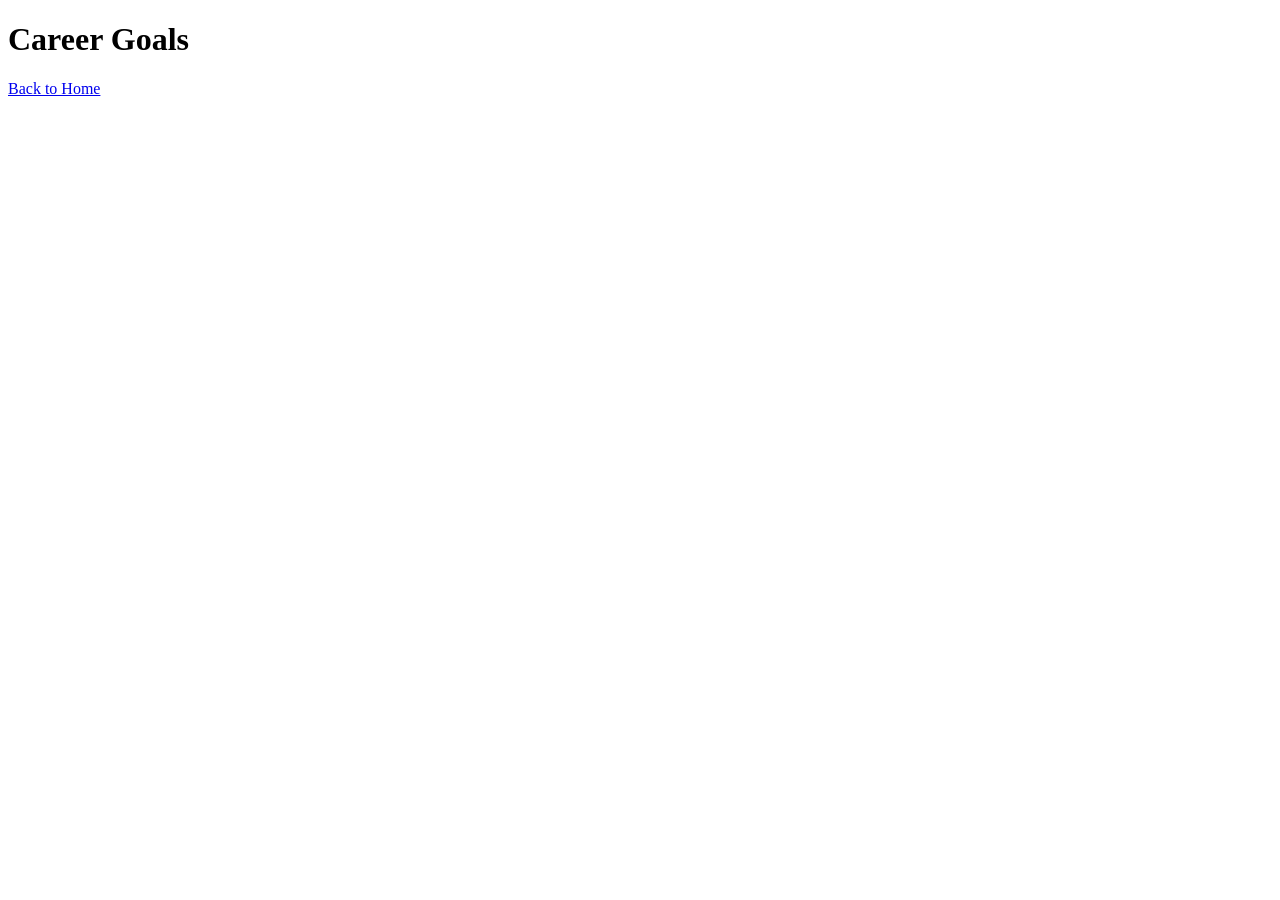
==== career-goals.html @ 960da12b "initial portfolio" ====
<!DOCTYPE html>
<html lang="en">
  <head>
    <meta charset="UTF-8" />
    <meta name="viewport" content="width=device-width, initial-scale=1.0" />
    <title>Career Goals</title>
    <link rel="stylesheet" href="style.css" />
  </head>
  <body>
    <header>
      <h1>Career Goals</h1>
      <nav>
        <a href="index.html">Back to Home</a>
      </nav>
    </header>

    <main>

    </main>

    <footer>

    </footer>

    <script src="script.js"></script>
  </body>
</html>
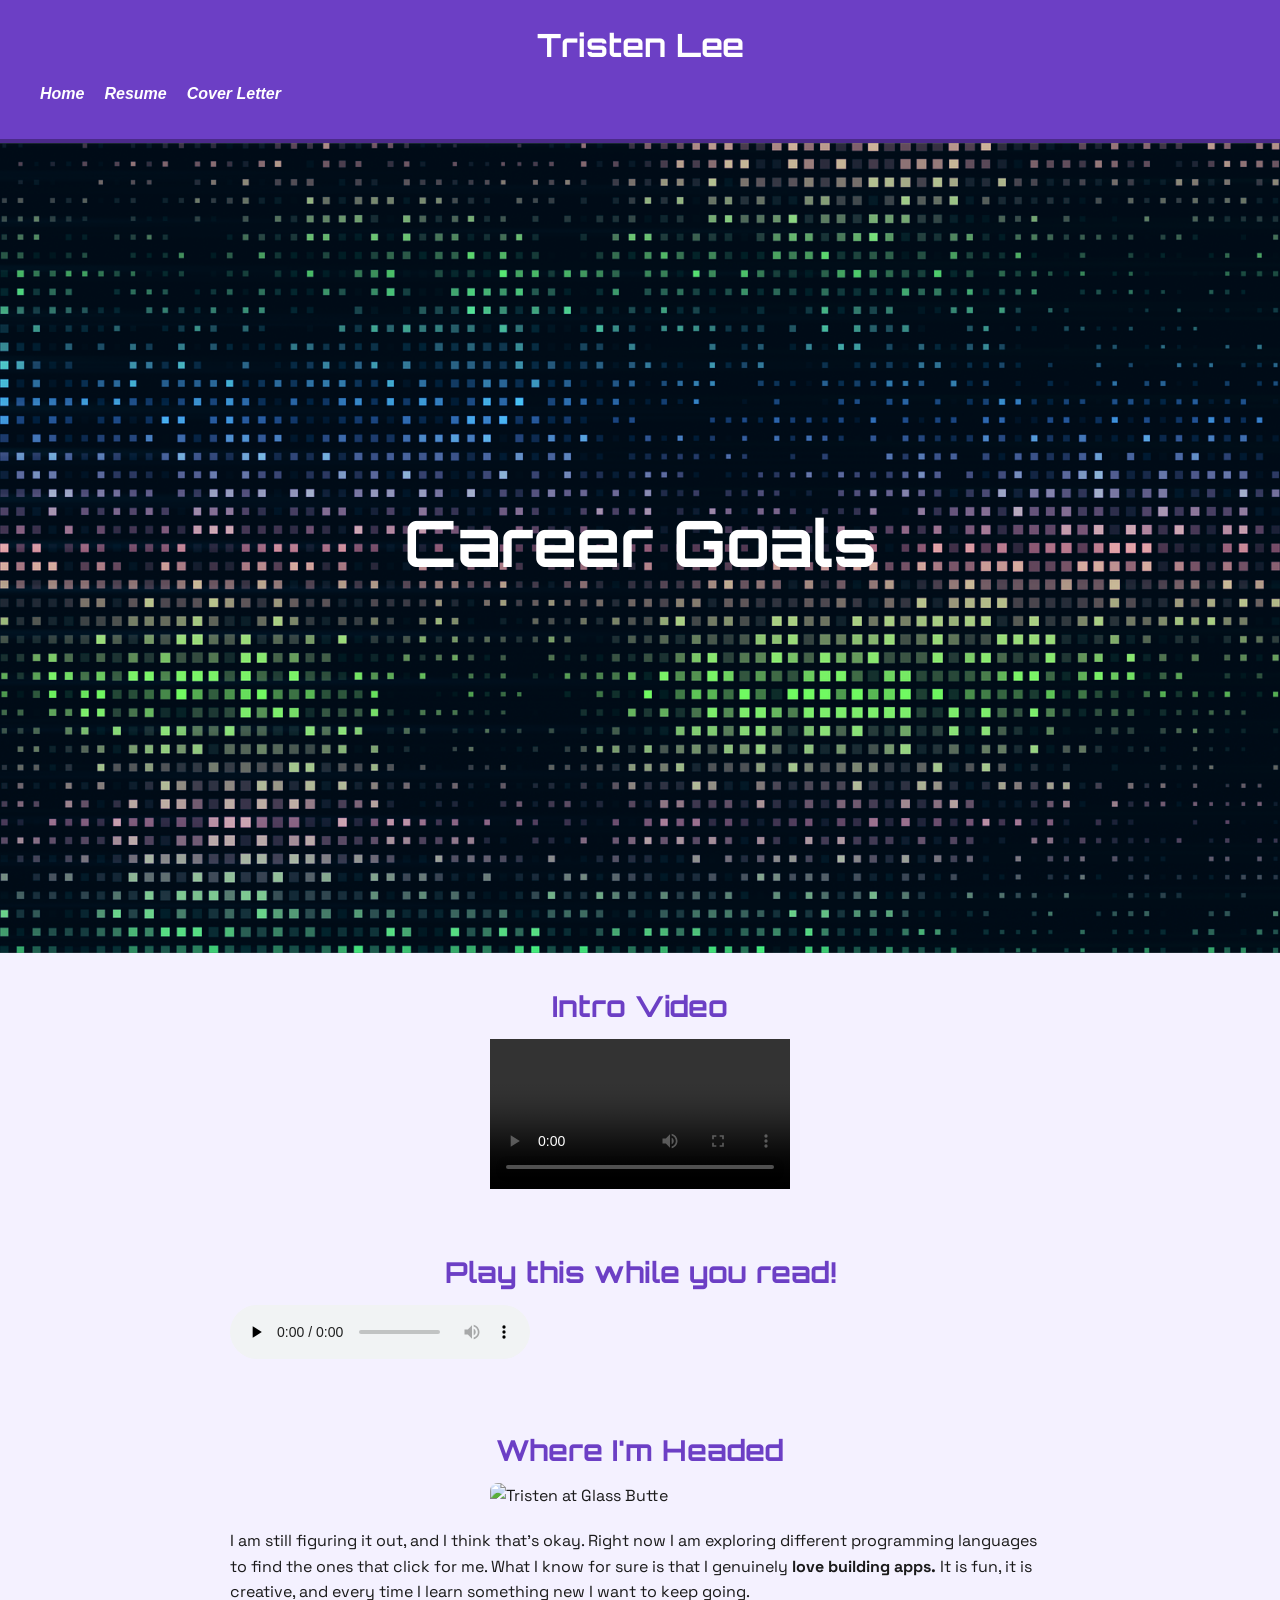
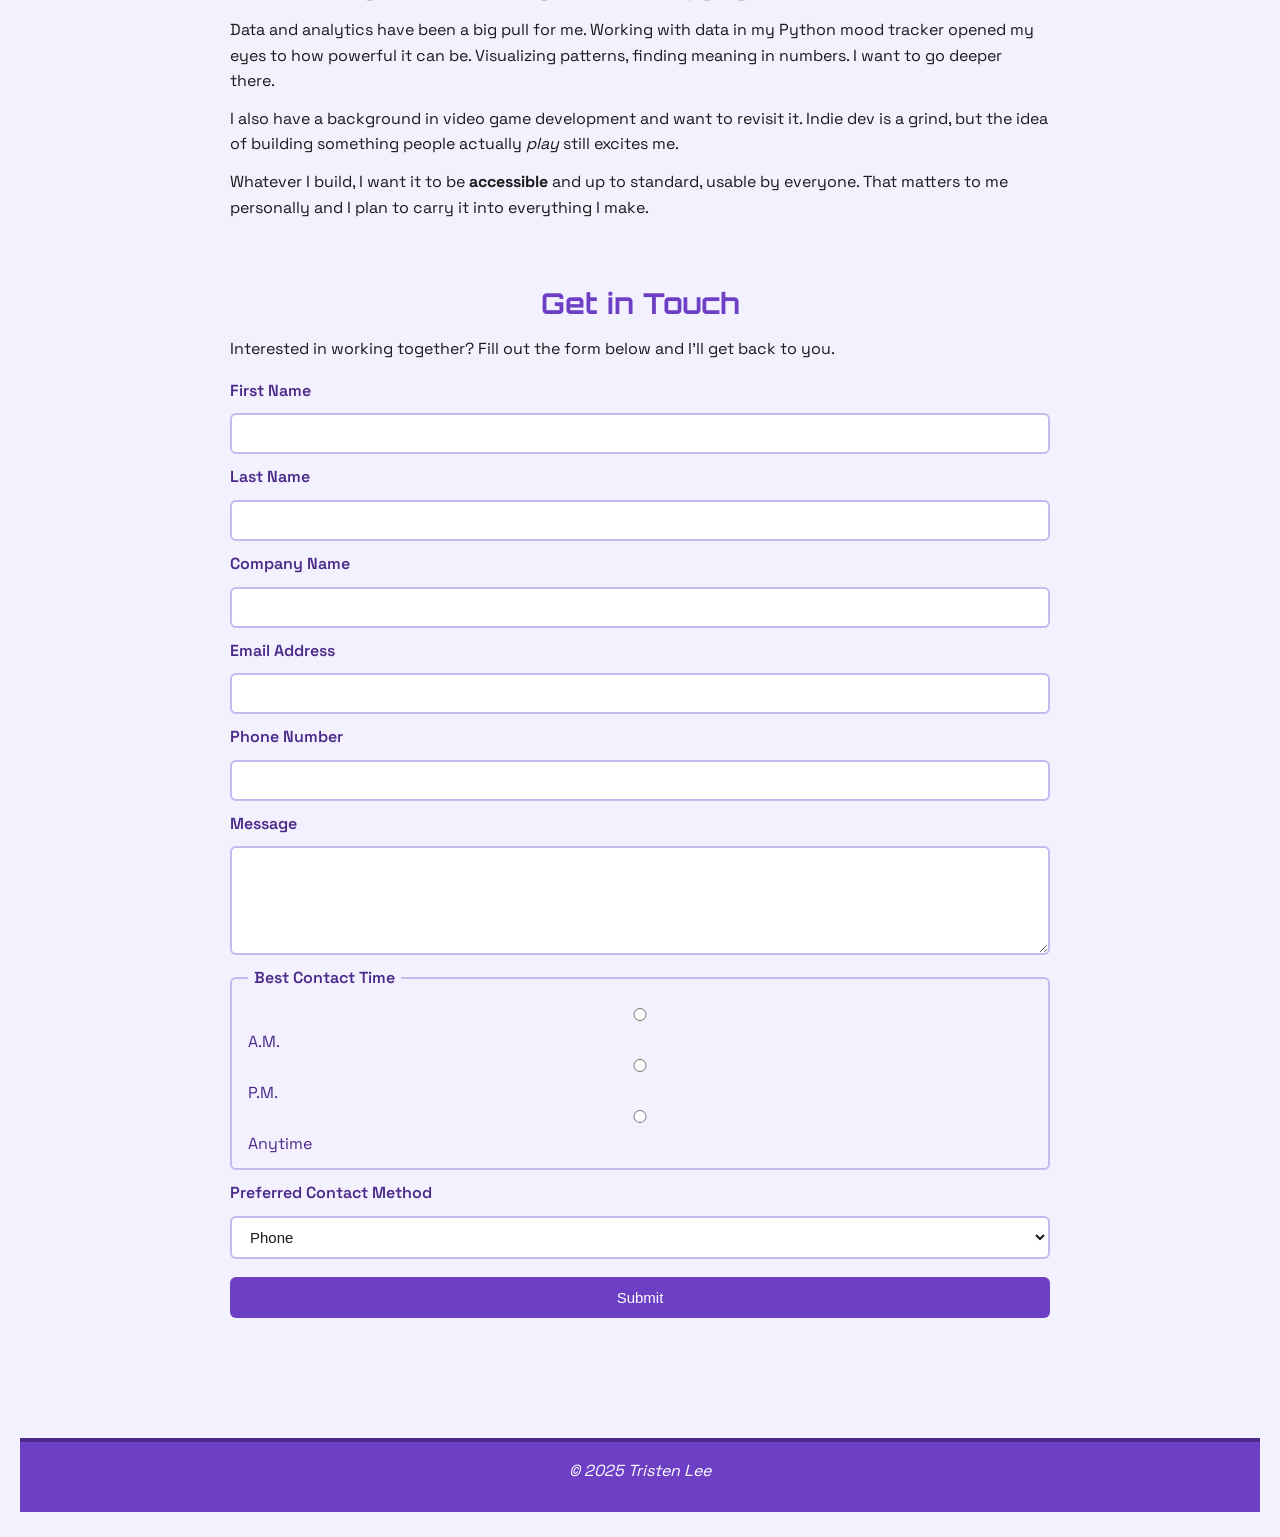
==== commit dd631d6c: "I added the portfolio pages, assets, styling, and a README." ====
--- a/career-goals.html
+++ b/career-goals.html
@@ -3,23 +3,115 @@
   <head>
     <meta charset="UTF-8" />
     <meta name="viewport" content="width=device-width, initial-scale=1.0" />
-    <title>Career Goals</title>
+    <title>Tristen Lee — Career Goals</title>
     <link rel="stylesheet" href="style.css" />
   </head>
   <body>
+
     <header>
-      <h1>Career Goals</h1>
+      <h1>Tristen Lee</h1>
       <nav>
-        <a href="index.html">Back to Home</a>
+        <ul>
+          <li><a href="index.html">Home</a></li>
+          <li><a href="resume.html">Resume</a></li>
+          <li><a href="cover-letter.html">Cover Letter</a></li>
+        </ul>
       </nav>
     </header>
 
     <main>
 
+      <section id="goals-hero" style="background-image: url('assets/hero_image.png');">
+        <h2>Career Goals</h2>
+      </section>
+
+      <section id="video-intro">
+        <h2>Intro Video</h2>
+            <video controls style=" border-color: black; border-size: height: 400px; width: 300px; display: block; margin: 0 auto;">
+                <source src="assets/career_goals.mp4" type="video/mp4" />
+                Your browser does not support the video element.
+            </video>
+      </section>
+
+      <section id="audio-section">
+        <h2>Play this while you read!</h2>
+            <audio controls preload="none">
+                <source src="assets/background_music.wav" type="audio/wav" />
+                Your browser does not support the audio element.
+            </audio>
+      </section>
+
+      <section id="goals">
+        <h2>Where I'm Headed</h2>
+        <img src="assets/kylee-and-me-at-Glass-Butte.png" alt="Tristen at Glass Butte" style="max-width: 300px; display: block; margin: 0 auto 20px auto; border-radius: 8px;" />
+            <p>
+            I am still figuring it out, and I think that's okay. Right now I am exploring different programming
+            languages to find the ones that click for me. What I know for sure is that I genuinely
+            <strong>love building apps.</strong> It is fun, it is creative, and every time I learn something new
+            I want to keep going.
+            </p>
+            <p>
+            Data and analytics have been a big pull for me. Working with data in my Python mood tracker opened
+            my eyes to how powerful it can be. Visualizing patterns, finding meaning in numbers. I want to
+            go deeper there.
+            </p>
+            <p>
+            I also have a background in video game development and want to revisit it. Indie dev is a grind,
+            but the idea of building something people actually <em>play</em> still excites me.
+            </p>
+            <p>
+            Whatever I build, I want it to be <strong>accessible</strong> and up to standard, usable by everyone.
+            That matters to me personally and I plan to carry it into everything I make.
+            </p>
+      </section>
+
+      <section id="contact-form">
+        <h2>Get in Touch</h2>
+            <p>Interested in working together? Fill out the form below and I'll get back to you.</p>
+
+            <form action="https://wp.zybooks.com/form-viewer.php" method="POST">
+
+            <label for="first-name">First Name</label>
+            <input type="text" id="first-name" name="first-name" required />
+
+            <label for="last-name">Last Name</label>
+            <input type="text" id="last-name" name="last-name" required />
+
+            <label for="company">Company Name</label>
+            <input type="text" id="company" name="company" />
+
+            <label for="email">Email Address</label>
+            <input type="email" id="email" name="email" required />
+
+            <label for="phone">Phone Number</label>
+            <input type="tel" id="phone" name="phone" />
+
+            <label for="message">Message</label>
+            <textarea id="message" name="message" rows="5"></textarea>
+
+            <fieldset>
+                <legend>Best Contact Time</legend>
+                <label><input type="radio" name="contact-time" value="am" /> A.M.</label>
+                <label><input type="radio" name="contact-time" value="pm" /> P.M.</label>
+                <label><input type="radio" name="contact-time" value="anytime" /> Anytime</label>
+            </fieldset>
+
+            <label for="contact-method">Preferred Contact Method</label>
+            <select id="contact-method" name="contact-method">
+                <option value="phone">Phone</option>
+                <option value="email">Email</option>
+                <option value="text">Text</option>
+            </select>
+
+            <button type="submit">Submit</button>
+
+            </form>
+      </section>
+
     </main>
 
     <footer>
-
+      <p>&copy; 2025 Tristen Lee</p>
     </footer>
 
     <script src="script.js"></script>
--- a/style.css
+++ b/style.css
@@ -0,0 +1,430 @@
+@import url('https://fonts.googleapis.com/css2?family=Space+Grotesk:wght@300;400;600&family=Orbitron:wght@600;700&display=swap');
+
+
+
+* {
+  box-sizing: border-box;
+  margin: 0;
+  padding: 0;
+}
+
+/* Body */
+body {
+  font-family: 'Space Grotesk', Arial, sans-serif;
+  font-size: 16px;
+  color: #1a1a1a;
+  background-color: #f4f1ff;
+  line-height: 1.6;
+  padding: 20px;
+  overflow-x: hidden;
+  scroll-behavior: smooth;
+}
+
+/* Header */
+header {
+  font-family: 'Franklin Gothic Medium', 'Arial Narrow', Arial, sans-serif;
+  background-color: #6c3fc5;
+  color: #ffffff;
+  padding: 20px 40px;
+  margin: -20px -20px 0px -20px;
+  border-bottom: 4px solid #4b2a8a;
+}
+
+/* Nav */
+nav {
+  margin-top: 10px;
+}
+
+/* Main */
+main {
+  max-width: 860px;
+  margin: 0 auto;
+  padding: 20px;
+}
+
+/* Footer */
+footer {
+  background-color: #6c3fc5;
+  color: #ffffff;
+  text-align: center;
+  padding: 16px;
+  margin-top: 40px;
+  font-style: italic;
+  border-top: 4px solid #4b2a8a;
+}
+
+/* Links */
+a {
+  color: #6c3fc5;
+}
+
+/* Headings */
+h1, h2, h3 {
+  font-family: 'Orbitron', sans-serif;
+  text-align: center;
+}
+
+h1 {
+  font-size: 2rem;
+}
+
+h2 {
+  font-size: 1.8rem;
+  margin-bottom: 10px;
+  color: #6c3fc5;
+}
+
+h3 {
+  font-size: 1.4rem;
+  margin-bottom: 4px;
+}
+
+/* Sections */
+section {
+  margin-bottom: 60px;
+}
+
+/* Paragraphs */
+p {
+  margin-bottom: 12px;
+}
+
+/* Lists */
+ul {
+  list-style-type: disc;
+  padding-left: 20px;
+  margin-bottom: 12px;
+}
+
+ol {
+  list-style-type: decimal;
+  padding-left: 20px;
+  margin-bottom: 12px;
+}
+
+/* Table */
+table {
+  width: 100%;
+  border-collapse: collapse;
+  margin-bottom: 20px;
+}
+
+th, td {
+  border: 1px solid #c9b8f0;
+  padding: 8px 12px;
+  text-align: left;
+}
+
+th {
+  background-color: #6c3fc5;
+  color: #ffffff;
+}
+
+/* Descendant selectors */
+nav ul {
+  list-style: none;
+  padding: 0;
+  display: flex;
+  gap: 20px;
+}
+
+nav ul li a {
+  color: #ffffff;
+  font-weight: 600;
+  font-style: italic;
+  text-decoration: none;
+}
+
+/* Class selectors */
+.headline {
+  font-style: italic;
+  color: #d4bbff;
+}
+
+.label {
+  font-weight: 600;
+}
+
+.tag {
+  background-color: #6c3fc5;
+  color: #ffffff;
+  font-size: 0.75rem;
+  padding: 2px 8px;
+  border-radius: 4px;
+}
+
+.date {
+  color: #777;
+  font-size: 0.85rem;
+}
+
+/* ID selectors */
+#hero {
+  background-size: 65%;
+  background-position: bottom left;
+  background-repeat: no-repeat;
+  height: 90vh;
+  display: flex;
+  align-items: stretch;
+  justify-content: space-between;
+  color: #ffffff;
+  margin-top: -20px;
+  margin-bottom: 30px;
+  border: 3px solid #6c3fc5;
+  width: 100vw;
+  position: relative;
+  left: 50%;
+  margin-left: -50vw;
+  overflow: hidden;
+  background-color: #2a1a4a;
+}
+
+#hero .hero-text {
+  display: flex;
+  flex-direction: column;
+  align-items: flex-start;
+  justify-content: center;
+  padding: 0 60px;
+  width: 50%;
+}
+
+#hero h1 {
+  color: #ffffff;
+  font-size: 2.2rem;
+  text-align: left;
+  overflow: hidden;
+  white-space: nowrap;
+  border-right: 3px solid #ffffff;
+  display: inline-block;
+  width: max-content;
+  max-width: 0;
+  animation: typing 2.2s steps(23) 0.5s forwards, blink 0.6s step-end 2.0s 3, hide-cursor 0s 4.5s forwards;
+}
+
+@keyframes typing {
+  to { max-width: 600px; }
+}
+
+@keyframes blink {
+  50% { border-color: transparent; }
+}
+
+@keyframes hide-cursor {
+  to { border-right-color: transparent; }
+}
+
+#hero .hero-headshot {
+  width: 50%;
+  height: 100%;
+  object-fit: cover;
+  object-position: top;
+  display: block;
+}
+
+#hero h2 {
+  color: #ffffff;
+  font-size: 64px;
+}
+
+#resume-hero, #cover-hero, #goals-hero {
+  background-size: cover;
+  background-position: center;
+  background-repeat: no-repeat;
+  height: 90vh;
+  display: flex;
+  align-items: center;
+  justify-content: center;
+  color: #ffffff;
+  margin-top: -20px;
+  margin-bottom: 30px;
+  width: 100vw;
+  position: relative;
+  left: 50%;
+  margin-left: -50vw;
+}
+
+#resume-hero h2, #cover-hero h2, #goals-hero h2 {
+  color: #ffffff;
+  font-size: 64px;
+}
+
+.hero-credit {
+  font-size: 0.7rem;
+  color: rgba(255,255,255,0.6);
+  margin-top: 8px;
+}
+
+.hero-credit a {
+  color: rgba(255,255,255,0.8);
+}
+
+
+#current-date {
+  font-style: italic;
+  color: #777;
+  margin-bottom: 20px;
+}
+
+/* Pseudo-class selectors */
+a:hover {
+  color: #4b2a8a;
+  text-decoration: none;
+}
+
+input:focus,
+textarea:focus,
+select:focus {
+  outline: 2px solid #6c3fc5;
+}
+
+tr:nth-child(even) {
+  background-color: #ece6ff;
+}
+
+/* Form */
+form {
+  display: flex;
+  flex-direction: column;
+  gap: 10px;
+  margin-top: 16px;
+}
+
+label {
+  font-weight: 600;
+  color: #4b2a8a;
+}
+
+input,
+textarea,
+select {
+  width: 100%;
+  padding: 10px 14px;
+  border: 2px solid #c9b8f0;
+  border-radius: 6px;
+  font-size: 15px;
+  background-color: #ffffff;
+  color: #1a1a1a;
+}
+
+textarea {
+  resize: vertical;
+}
+
+fieldset {
+  border: 2px solid #c9b8f0;
+  border-radius: 6px;
+  padding: 12px 16px;
+}
+
+legend {
+  font-weight: 600;
+  color: #4b2a8a;
+  padding: 0 6px;
+}
+
+fieldset label {
+  font-weight: normal;
+  margin-right: 16px;
+}
+
+button[type="submit"] {
+  background-color: #6c3fc5;
+  color: #ffffff;
+  border: none;
+  padding: 12px 24px;
+  font-size: 15px;
+  border-radius: 6px;
+  cursor: pointer;
+  margin-top: 8px;
+}
+
+button[type="submit"]:hover {
+  background-color: #4b2a8a;
+}
+
+/* ================================
+   MOBILE RESPONSIVE
+   ================================ */
+@media (max-width: 768px) {
+
+  body {
+    padding: 10px;
+  }
+
+  header {
+    padding: 16px 20px;
+    margin: -10px -10px 0 -10px;
+  }
+
+  nav ul {
+    flex-wrap: wrap;
+    gap: 10px;
+  }
+
+  main {
+    padding: 10px;
+  }
+
+  /* Hero index — stack vertically */
+  #hero {
+    flex-direction: column;
+    justify-content: flex-start;
+    align-items: stretch;
+    padding: 0;
+    height: auto;
+    background-size: cover;
+    background-position: bottom left;
+  }
+
+  #hero .hero-text {
+    width: 100%;
+    align-items: center;
+    text-align: center;
+    padding: 60px 20px;
+    justify-content: center;
+    background-size: cover;
+    background-position: bottom left;
+  }
+
+  #hero h1 {
+    font-size: 1.4rem;
+    white-space: normal;
+    animation: none;
+    width: 100%;
+    max-width: 100%;
+    border-right: none;
+  }
+
+  #hero .hero-headshot {
+    width: 100%;
+    height: 60vh;
+    object-fit: cover;
+    object-position: top;
+  }
+
+  /* Other heroes */
+  #resume-hero, #cover-hero, #goals-hero {
+    height: 40vh;
+  }
+
+  #resume-hero h2, #cover-hero h2, #goals-hero h2 {
+    font-size: 2rem;
+  }
+
+  /* Table — make it scrollable */
+  table {
+    display: block;
+    overflow-x: auto;
+    white-space: nowrap;
+  }
+
+  /* Skills grid */
+  .skills-grid {
+    grid-template-columns: 1fr;
+  }
+
+  h1 { font-size: 1.6rem; }
+  h2 { font-size: 1.3rem; }
+  h3 { font-size: 1rem; }
+}
+
